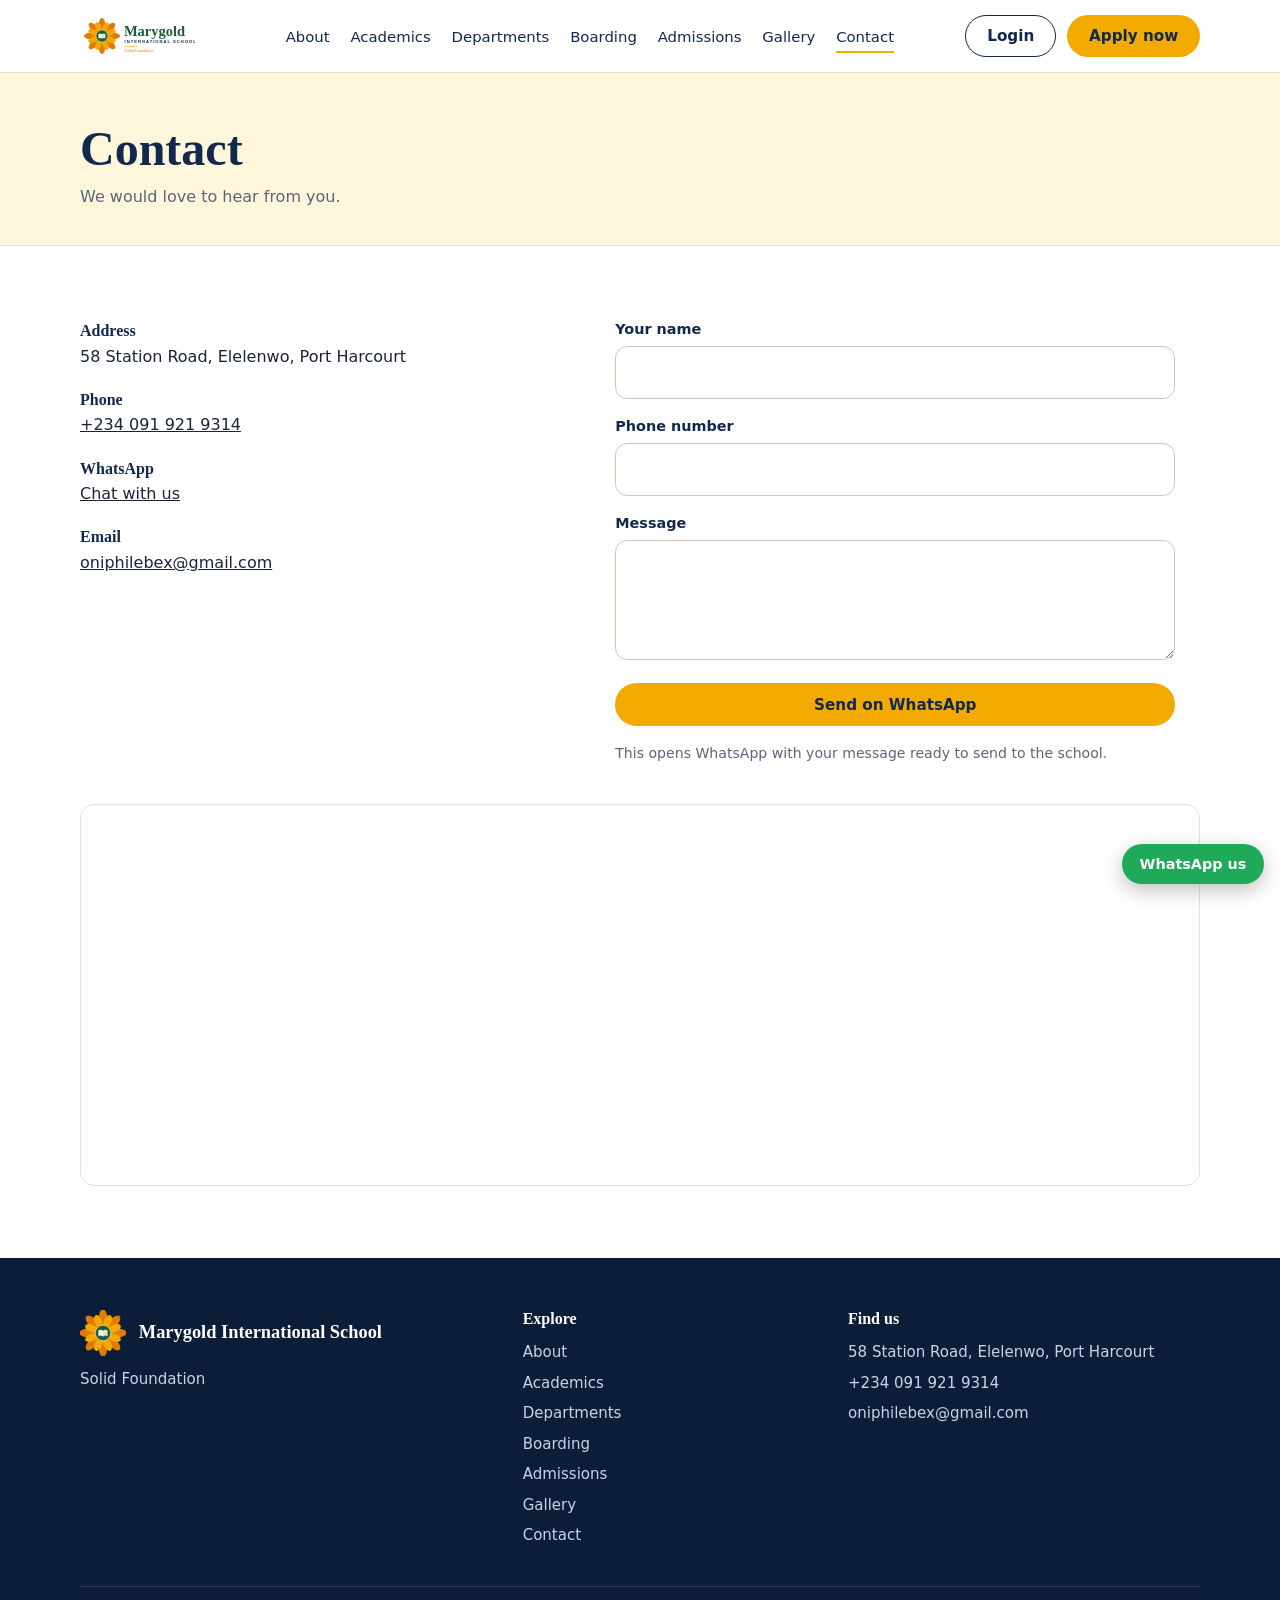
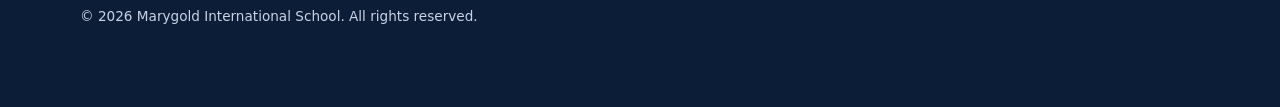
==== contact.html @ 3b7a257b "Update website" ====
<!DOCTYPE html>
<html lang="en">
<head>
  <meta charset="UTF-8">
  <meta name="viewport" content="width=device-width, initial-scale=1">
  <title>Contact | Marygold International School</title>
  <link rel="icon" href="images/marygold-icon.svg" type="image/svg+xml">
  <link rel="stylesheet" href="stylesheet.css">
  <link rel="stylesheet" href="pages.css">
</head>
<body>
  <header id="site-header" class="site-header"></header>
  <main>
    <section class="page-title"><div class="wrap"><h1>Contact</h1><p>We would love to hear from you.</p></div></section>
    <section class="section"><div class="wrap">
      <div class="contact-grid">
        <ul class="info">
          <li><strong>Address</strong><span data-school="address"></span></li>
          <li><strong>Phone</strong><a data-school="phone" href="#"></a></li>
          <li><strong>WhatsApp</strong><a data-school="whatsapp" href="#" target="_blank" rel="noopener">Chat with us</a></li>
          <li><strong>Email</strong><a data-school="email" href="#"></a></li>
        </ul>
        <form class="form" data-wa="Message for Marygold International School">
          <div><label for="n">Your name</label><input id="n" name="name" data-label="Name" required></div>
          <div><label for="p">Phone number</label><input id="p" name="phone" type="tel" data-label="Phone"></div>
          <div><label for="m">Message</label><textarea id="m" name="message" data-label="Message" required></textarea></div>
          <button class="btn btn-gold" type="submit">Send on WhatsApp</button>
          <p class="note">This opens WhatsApp with your message ready to send to the school.</p>
        </form>
      </div>
      <div class="map"><iframe src="https://www.google.com/maps/embed?pb=!1m18!1m12!1m3!1d15902.112423886503!2d7.057431443648207!3d4.8507640719969665!2m3!1f0!2f0!3f0!3m2!1i1024!2i768!4f13.1!3m3!1m2!1s0x1069cd4390dbbf99%3A0x5d23838145b7839b!2sMarygold%20International%20School!5e0!3m2!1sen!2sng!4v1792787120247!5m2!1sen!2sng" title="Marygold International School on the map" loading="lazy" allowfullscreen referrerpolicy="no-referrer-when-downgrade"></iframe></div>
    </div></section>
  </main>
  <footer id="site-footer" class="site-footer"></footer>
  <script src="script.js"></script>
  <script src="pages.js"></script>
</body>
</html>
---- stylesheet.css ----
/* Marygold International School: shared styles */
:root{
  --navy:#12294D; --navy-deep:#0c1d38; --gold:#F2A900; --orange:#E07B00;
  --green:#1F5C3A; --cream:#FFF6DC; --ink:#1b2437; --muted:#5b6578; --line:#e6e1d3;
  --radius:14px;
  --serif:Georgia,'Times New Roman',serif;
  --sans:system-ui,-apple-system,'Segoe UI',Roboto,Arial,sans-serif;
}
*{box-sizing:border-box;margin:0}
html{scroll-behavior:smooth}
body{font-family:var(--sans);color:var(--ink);background:#fff;line-height:1.6}
img{max-width:100%;display:block}
a{color:inherit;text-decoration:none}
ul{padding:0;list-style:none}
h1,h2,h3{font-family:var(--serif);color:var(--navy);line-height:1.15}
.wrap{width:min(1120px,92%);margin-inline:auto}
:focus-visible{outline:3px solid var(--gold);outline-offset:3px}

/* Buttons */
.btn{display:inline-block;padding:.7rem 1.3rem;border-radius:999px;font:600 .95rem var(--sans);border:1.5px solid transparent;cursor:pointer;transition:background .2s,color .2s}
.btn-gold{background:var(--gold);color:var(--navy)}
.btn-gold:hover{background:#ffbb1f}
.btn-line{border-color:var(--navy);color:var(--navy);background:transparent}
.btn-line:hover{background:var(--navy);color:#fff}
.on-dark .btn-line{border-color:#fff;color:#fff}
.on-dark .btn-line:hover{background:#fff;color:var(--navy)}

/* Glass: reuse on login forms and dropdowns */
.glass{background:rgba(255,255,255,.62);-webkit-backdrop-filter:blur(18px) saturate(160%);backdrop-filter:blur(18px) saturate(160%);border:1px solid rgba(255,255,255,.55);box-shadow:0 10px 40px rgba(12,29,56,.18)}

/* Header */
.site-header{position:sticky;top:0;z-index:50;background:rgba(255,255,255,.9);-webkit-backdrop-filter:blur(12px);backdrop-filter:blur(12px);border-bottom:1px solid var(--line)}
.nav{display:flex;align-items:center;justify-content:space-between;gap:1rem;height:72px}
.brand img{height:44px;width:auto}
.menu{display:flex;align-items:center;gap:1.3rem}
.menu a{font-size:.93rem;color:var(--navy);padding:.35rem 0;border-bottom:2px solid transparent}
.menu a:hover,.menu a[aria-current=page]{border-color:var(--gold)}
.only-m{display:none}
.actions{display:flex;align-items:center;gap:.7rem}
.dd{position:relative}
.dd-panel{position:absolute;right:0;top:calc(100% + 10px);min-width:190px;padding:.5rem;border-radius:12px;display:none}
.dd.open .dd-panel{display:block}
.dd-panel a{display:block;padding:.65rem .9rem;border-radius:8px;color:var(--navy);font-weight:600;font-size:.93rem}
.dd-panel a:hover{background:rgba(242,169,0,.25)}
.burger{display:none;background:none;border:1.5px solid var(--navy);border-radius:10px;width:44px;height:44px;cursor:pointer;color:var(--navy);font-size:1.3rem}

/* Hero */
.hero{color:#fff;min-height:78vh;display:flex;align-items:center;padding:4rem 0;
  background:linear-gradient(100deg,rgba(12,29,56,.93) 28%,rgba(12,29,56,.45)),url(images/hero.png) center/cover,linear-gradient(135deg,var(--navy),var(--green))}
.hero h1{color:#fff;font-size:clamp(2.3rem,5.5vw,4rem);max-width:15ch}
.hero p{max-width:50ch;margin:1.2rem 0 2rem;font-size:1.1rem;color:#e8edf6}
.hero-actions{display:flex;flex-wrap:wrap;gap:.8rem}

/* Facts strip */
.facts{background:var(--cream);border-bottom:1px solid var(--line)}
.facts ul{display:grid;grid-template-columns:repeat(4,1fr);gap:1rem;padding:1.6rem 0}
.facts strong{display:block;font:700 1.35rem var(--serif);color:var(--navy)}
.facts span{font-size:.9rem;color:var(--muted)}

/* Sections */
.section{padding:4.5rem 0}
.section-head{max-width:620px;margin-bottom:2.2rem}
.section-head h2{font-size:clamp(1.7rem,3vw,2.4rem);margin-bottom:.6rem}
.section-head p{color:var(--muted)}
.cards{display:grid;grid-template-columns:repeat(auto-fit,minmax(230px,1fr));gap:1.2rem}
.card{border:1px solid var(--line);border-radius:var(--radius);overflow:hidden;background:#fff;transition:border-color .2s}
.card:hover{border-color:var(--gold)}
.card .ph{aspect-ratio:3/2;background:var(--img) center/cover,linear-gradient(135deg,#f3e6b8,#e4efe6)}
.card div.body{padding:1.1rem 1.2rem 1.3rem}
.card h3{font-size:1.2rem;margin-bottom:.35rem}
.card p{font-size:.93rem;color:var(--muted)}

/* Motto band */
.band{background:var(--navy);text-align:center;padding:3.8rem 0;color:var(--cream)}
.band h2{color:var(--cream);font-style:italic;font-size:clamp(2rem,4.5vw,3.2rem)}
.band p{margin-top:.6rem;color:#c9d3e6}
.band hr{width:64px;border:0;border-top:3px solid var(--gold);margin:0 auto 1.4rem}

/* Call to action */
.cta{background:var(--cream);text-align:center}
.cta h2{font-size:clamp(1.7rem,3vw,2.4rem);margin-bottom:.7rem}
.cta p{max-width:52ch;margin:0 auto 1.8rem;color:var(--muted)}
.cta .hero-actions{justify-content:center}

/* Footer */
.site-footer{background:var(--navy-deep);color:#c9d3e6;padding:3.2rem 0 5rem;font-size:.94rem}
.foot{display:grid;grid-template-columns:1.4fr 1fr 1.2fr;gap:2rem}
.foot h4{color:#fff;font:700 1rem var(--serif);margin-bottom:.8rem}
.foot li{margin-bottom:.4rem}
.foot a:hover{color:var(--gold)}
.foot-brand{display:flex;align-items:center;gap:.8rem;color:#fff;font:700 1.15rem var(--serif);margin-bottom:.7rem}
.foot-brand img{height:46px}
.copy{border-top:1px solid rgba(255,255,255,.12);margin-top:2rem;padding-top:1.2rem;font-size:.85rem}

/* WhatsApp button */
.wa{position:fixed;right:16px;bottom:16px;z-index:60;background:#1faa59;color:#fff;font:600 .9rem var(--sans);padding:.75rem 1.1rem;border-radius:999px;box-shadow:0 6px 20px rgba(0,0,0,.25)}
.wa:hover{background:#188a49}

/* Tablet and phone */
@media (max-width:1020px){
  .burger{display:block}
  .menu{position:absolute;top:72px;left:0;right:0;flex-direction:column;align-items:flex-start;gap:0;background:#fff;border-bottom:1px solid var(--line);padding:.6rem 4% 1.2rem;display:none}
  .menu.open{display:flex}
  .menu li{width:100%}
  .menu a{display:block;padding:.8rem 0;border-bottom:1px solid var(--line)}
  .only-m{display:block}
  .actions .btn-gold{display:none}
}
@media (max-width:720px){
  .facts ul{grid-template-columns:repeat(2,1fr)}
  .foot{grid-template-columns:1fr}
  .section{padding:3.2rem 0}
  .hero{min-height:70vh}
}
@media (prefers-reduced-motion:reduce){html{scroll-behavior:auto}*{transition:none!important}}
---- pages.css ----
/* Inner pages: About, Academics, Departments, Boarding, Admissions, Contact */
.page-title{background:var(--cream);padding:3rem 0 2.2rem;border-bottom:1px solid var(--line)}
.page-title h1{font-size:clamp(2rem,4vw,3rem)}
.page-title p{color:var(--muted);margin-top:.5rem}
.tint{background:#fbf8ee}
.split{display:grid;grid-template-columns:1fr 1fr;gap:3rem;align-items:center}
.split.rev .ph-box{order:-1}
.stack .split+.split{margin-top:3.5rem}
.ph-box{aspect-ratio:4/3;border-radius:var(--radius);background:var(--img) center/cover,linear-gradient(135deg,#f3e6b8,#cfe3d6)}
.prose h2{font-size:clamp(1.6rem,3vw,2.2rem);margin-bottom:.8rem}
.prose p{color:#2f3a50;margin-bottom:1rem;max-width:62ch}
.note{font-size:.88rem;color:var(--muted)}
.cards.three{grid-template-columns:repeat(auto-fit,minmax(260px,1fr))}
.card .body{padding:1.1rem 1.2rem 1.3rem}
.plain{padding:1.4rem 1.3rem;border:1px solid var(--line);border-radius:var(--radius);background:#fff}
.plain h3{font-size:1.2rem;margin-bottom:.4rem}
.plain p{font-size:.95rem;color:var(--muted)}

.steps{counter-reset:s;display:grid;gap:1rem;max-width:720px;margin:1.5rem 0 2.5rem}
.steps li{counter-increment:s;display:grid;grid-template-columns:2.6rem 1fr;gap:1rem;align-items:start;padding:1.1rem 1.2rem;border:1px solid var(--line);border-radius:var(--radius);background:#fff}
.steps li::before{content:counter(s);display:grid;place-items:center;width:2.6rem;height:2.6rem;border-radius:50%;background:var(--gold);color:var(--navy);font:700 1.1rem var(--serif)}
.steps strong{display:block;color:var(--navy);font-family:var(--serif);font-size:1.1rem}
.steps span{color:var(--muted);font-size:.95rem}

.form{display:grid;gap:1rem;max-width:560px}
.form label{display:block;font-size:.9rem;font-weight:600;color:var(--navy);margin-bottom:.3rem}
.form input,.form select,.form textarea{width:100%;padding:.8rem .95rem;border-radius:12px;border:1px solid #cfc8b4;background:#fff;font:inherit;color:var(--ink)}
.form input:focus,.form select:focus,.form textarea:focus{border-color:var(--navy)}
.form textarea{min-height:120px;resize:vertical}
.form .two{display:grid;grid-template-columns:1fr 1fr;gap:1rem}

.contact-grid{display:grid;grid-template-columns:1fr 1.2fr;gap:3rem;align-items:start}
.info li{margin-bottom:1.1rem}
.info strong{display:block;color:var(--navy);font-family:var(--serif)}
.info a{text-decoration:underline}
.map{margin-top:2.5rem;border-radius:var(--radius);overflow:hidden;border:1px solid var(--line)}
.map iframe{display:block;width:100%;height:380px;border:0}

@media (max-width:820px){
  .split,.contact-grid{grid-template-columns:1fr;gap:1.6rem}
  .split.rev .ph-box{order:0}
  .form .two{grid-template-columns:1fr}
}
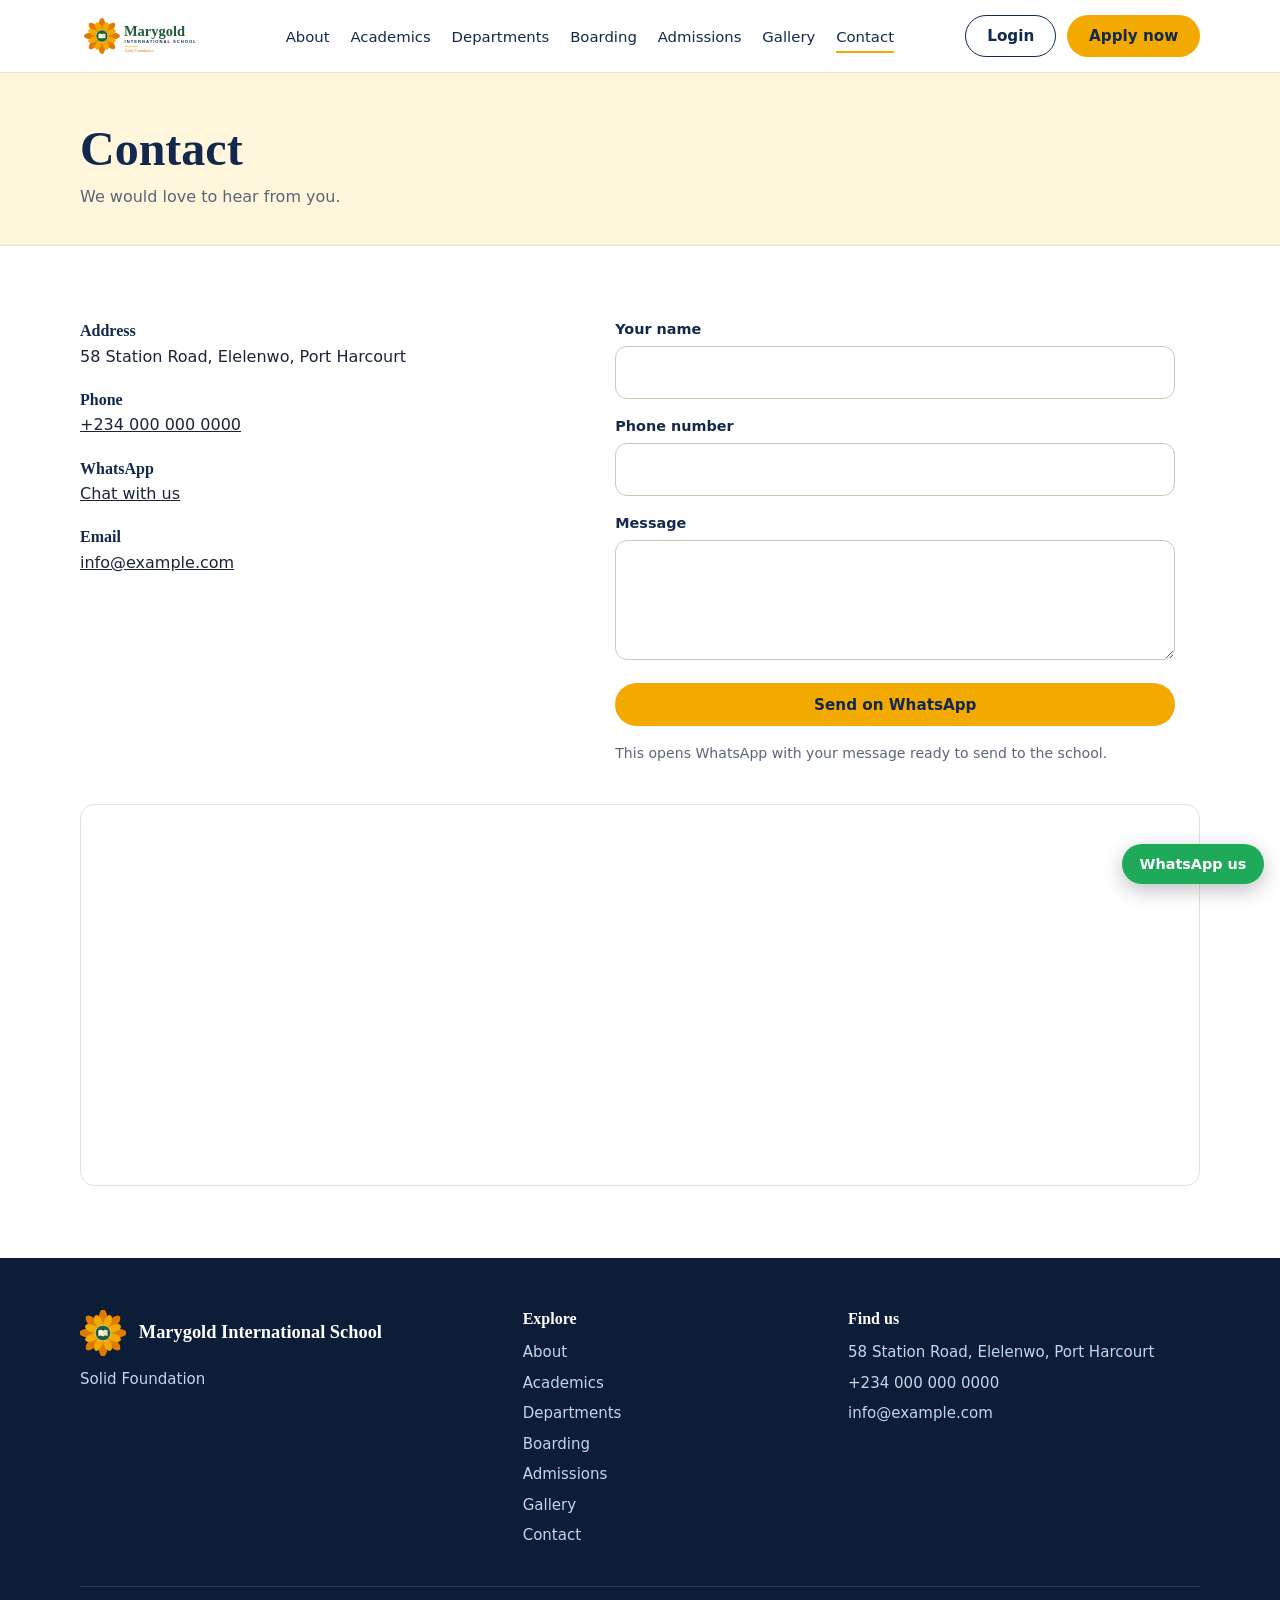
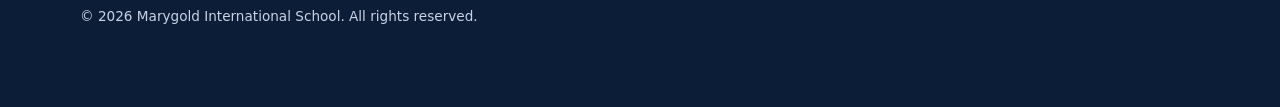
==== commit 53c7c68b: "Update website" ====
--- a/contact.html
+++ b/contact.html
@@ -20,12 +20,13 @@
           <li><strong>WhatsApp</strong><a data-school="whatsapp" href="#" target="_blank" rel="noopener">Chat with us</a></li>
           <li><strong>Email</strong><a data-school="email" href="#"></a></li>
         </ul>
-        <form class="form" data-wa="Message for Marygold International School">
+        <form class="form" data-kind="message" novalidate data-wa="Message for Marygold International School">
           <div><label for="n">Your name</label><input id="n" name="name" data-label="Name" required></div>
           <div><label for="p">Phone number</label><input id="p" name="phone" type="tel" data-label="Phone"></div>
           <div><label for="m">Message</label><textarea id="m" name="message" data-label="Message" required></textarea></div>
           <button class="btn btn-gold" type="submit">Send on WhatsApp</button>
           <p class="note">This opens WhatsApp with your message ready to send to the school.</p>
+        <div class="status" role="status" aria-live="polite"></div>
         </form>
       </div>
       <div class="map"><iframe src="https://www.google.com/maps/embed?pb=!1m18!1m12!1m3!1d15902.112423886503!2d7.057431443648207!3d4.8507640719969665!2m3!1f0!2f0!3f0!3m2!1i1024!2i768!4f13.1!3m3!1m2!1s0x1069cd4390dbbf99%3A0x5d23838145b7839b!2sMarygold%20International%20School!5e0!3m2!1sen!2sng!4v1792787120247!5m2!1sen!2sng" title="Marygold International School on the map" loading="lazy" allowfullscreen referrerpolicy="no-referrer-when-downgrade"></iframe></div>
--- a/stylesheet.css
+++ b/stylesheet.css
@@ -46,7 +46,7 @@
 
 /* Hero */
 .hero{color:#fff;min-height:78vh;display:flex;align-items:center;padding:4rem 0;
-  background:linear-gradient(100deg,rgba(12,29,56,.93) 28%,rgba(12,29,56,.45)),url(images/hero.png) center/cover,linear-gradient(135deg,var(--navy),var(--green))}
+  background:linear-gradient(100deg,rgba(12,29,56,.93) 28%,rgba(12,29,56,.45)),url(images/hero.jpg) center/cover,linear-gradient(135deg,var(--navy),var(--green))}
 .hero h1{color:#fff;font-size:clamp(2.3rem,5.5vw,4rem);max-width:15ch}
 .hero p{max-width:50ch;margin:1.2rem 0 2rem;font-size:1.1rem;color:#e8edf6}
 .hero-actions{display:flex;flex-wrap:wrap;gap:.8rem}
@@ -113,3 +113,21 @@
   .hero{min-height:70vh}
 }
 @media (prefers-reduced-motion:reduce){html{scroll-behavior:auto}*{transition:none!important}}
+
+/* Form feedback messages */
+.status{display:none;align-items:flex-start;gap:.7rem;margin-top:.9rem;padding:.8rem 1rem;border-radius:12px;font-size:.92rem;line-height:1.45;border:1px solid transparent;text-align:left}
+.status.show{display:flex}
+.status .ic{flex:none;width:1.3rem;height:1.3rem;display:grid;place-items:center;border-radius:50%;font-size:.78rem;font-weight:700;margin-top:.1rem}
+.status a{text-decoration:underline;font-weight:600}
+.status.loading{background:#eef2fa;border-color:#cdd8ec;color:var(--navy)}
+.status.loading .ic{border:2.5px solid #b7c5e0;border-top-color:var(--navy);animation:spin .8s linear infinite}
+.status.success{background:#e8f4ec;border-color:#bcdcc6;color:#16472c}
+.status.success .ic{background:var(--green);color:#fff}
+.status.error{background:#fdecea;border-color:#f3c3be;color:#7a1f16}
+.status.error .ic{background:#b3261e;color:#fff}
+.status.info{background:#fff6dc;border-color:#f0dc9a;color:#5a4300}
+.status.info .ic{background:var(--gold);color:var(--navy)}
+[aria-invalid=true]{border-color:#b3261e!important}
+button:disabled{opacity:.7;cursor:wait}
+@keyframes spin{to{transform:rotate(360deg)}}
+@media (prefers-reduced-motion:reduce){.status.loading .ic{animation:none}}
